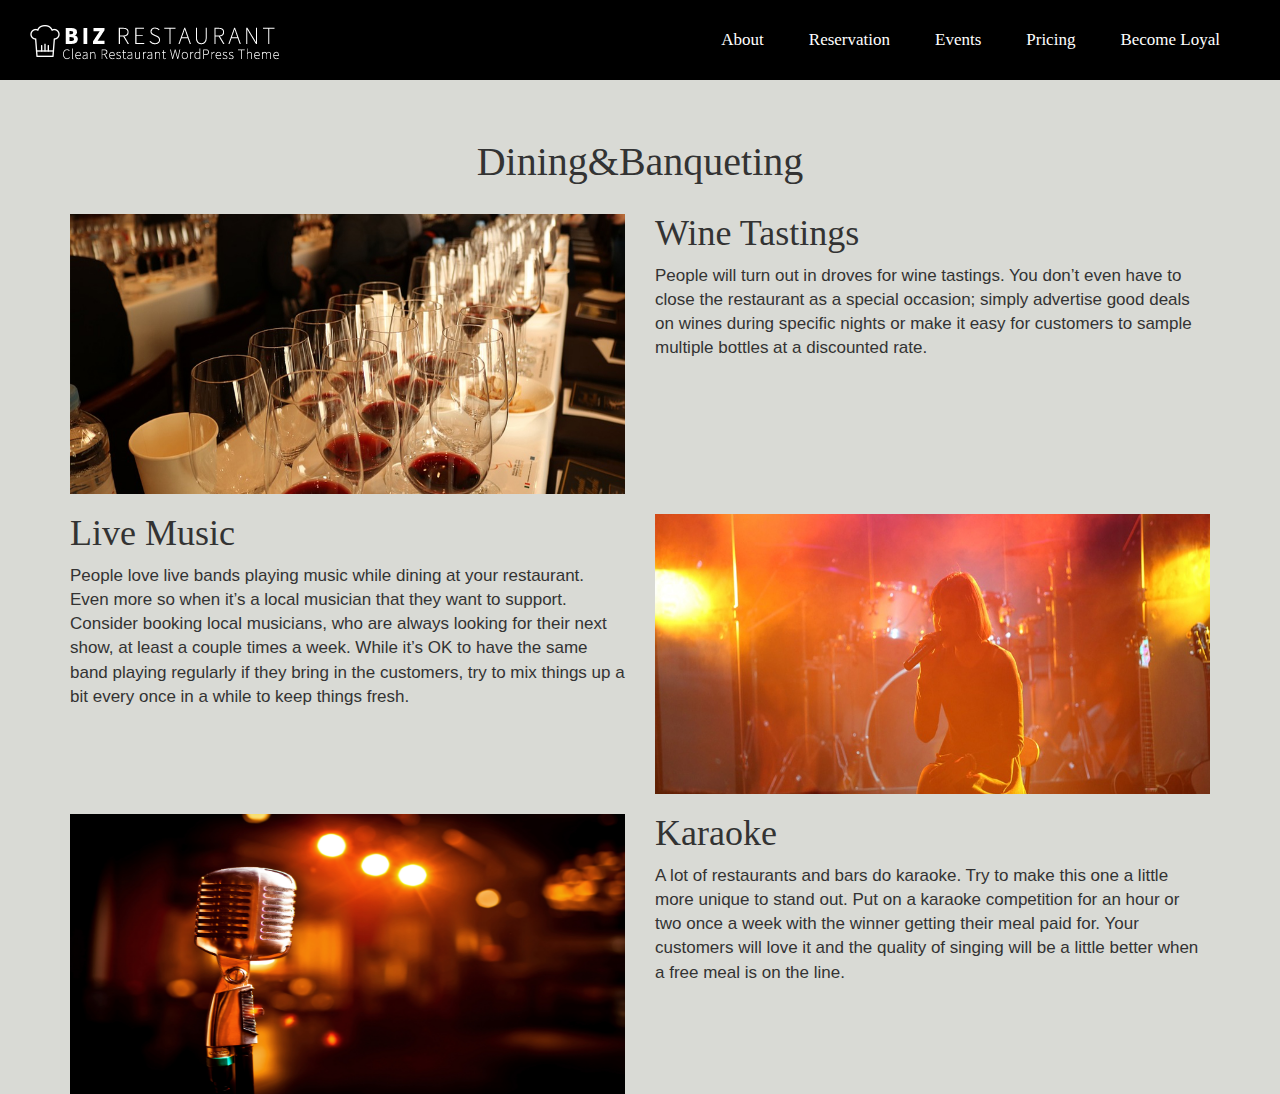
==== event.html @ 8041fd18 "first commit" ====
<!DOCTYPE html>
<html lang="en">
<head>
    <meta charset="UTF-8">
    <meta name="viewport" content="width=device-width, initial-scale=1.0">
    <meta http-equiv="X-UA-Compatible" content="ie=edge">
    <title>Event</title>
    <link rel="stylesheet" type="text/css" href="css/bootstrap.min.css">
    <link href='https://fonts.googleapis.com/css?family=Oxygen:400,700,300' rel='stylesheet' type='text/css'>
    <link href='https://fonts.googleapis.com/css?family=Lora:400,400italic,700,700italic' rel='stylesheet' type='text/css'>
    <link rel="stylesheet" type="text/css" href="style.css">
    <link rel="stylesheet" type="text/css" href="form-register.css">
  
</head>
<body id="web_page">
    <nav class="navbar navbar-default navbar-fixed-top" style="background: #000000;">
        <div class="container-fluid">
            <div class="navbar-header">
                <button type="button" class="navbar-toggle" data-toggle="collapse" aria-expanded="false" data-target="#myNavbar">
                    <span class="icon-bar"></span>
                    <span class="icon-bar"></span>
                    <span class="icon-bar"></span>
                </button>
                <a href="index.html" class="navbar-barnd"><img style="padding-top:10px;" src="img/logo.png" alt=""></a>
            </div>
            <div class="collapse navbar-collapse" id="myNavbar">
                <ul class="nav navbar-nav navbar-right">
                    <li><a href="#">About</a></li>
                    <li><a href="reserve.html">Reservation</a></li>
                    <li><a href="event.html">Events</a></li>
                    <li><a href="pricing.html">Pricing</a></li>
                    <li><a href="#" class="login-button" data-target="#login" data-toggle="modal">Become Loyal</a></li>
                </ul>
            </div>
        </div>    
    </nav>
    <div class="container">
            <h1 style="text-align:center; margin-top: 140px; font-size: 40px;">Dining&Banqueting</h1>
              <div class="row">
                  <div class="col-md-6">
                      <img id="event" src="img/event.jpg" alt="">
                  </div>
                  <div class="col-md-6">
                      <h1>Wine Tastings</h1>
                      <p class="event">People will turn out in droves for wine tastings. You don’t even have to close the restaurant as a special occasion; simply advertise good deals on wines during specific nights or make it easy for customers to sample multiple bottles at a discounted rate.</p>
                  </div>
              </div>
            
            <div class="row">
                <div class="col-md-6">
                    <h1>Live Music</h1>
                    <p class="event" id="for_mobile">People love live bands playing music while dining at your restaurant. Even more so when it’s a local musician that they want to support. Consider booking local musicians, who are always looking for their next show, at least a couple times a week. While it’s OK to have the same band playing regularly if they bring in the customers, try to mix things up a bit every once in a while to keep things fresh.</p>
                </div>
                <div class="col-md-6">
                    <img id="event" class="for_mobile" src="img/event1.jpg" alt="">
                </div>
            </div>
  
            <div class="row">
                <div class="col-md-6">
                    <img id="event" src="img/karaoke5.jpg" alt="">
                </div>
                <div class="col-md-6">
                    <h1>Karaoke</h1>
                    <p class="event">A lot of restaurants and bars do karaoke. Try to make this one a little more unique to stand out. Put on a karaoke competition for an hour or two once a week with the winner getting their meal paid for. Your customers will love it and the quality of singing will be a little better when a free meal is on the line.</p>
                </div>
            </div>
        </div>

        <div id="login" class="modal fade" role="dialog">
            <div class="modal-dialog">
                <div class="modal-content">
                    <div class="modal-body">
                        <button type="button" class="close" data-dismiss="modal">&times;</button>
                            <ul class="nav nav-tabs" id="tabContent">
                                <li class="active"><a href="#sign-in" data-toggle="tab">Sign In</a></li>
                                <li><a href="#sign-up" data-toggle="tab">Sign Up</a></li>
                            </ul>
                            <div class="modal-body">
                                <div class="tab-content">
                                    <div class="tab-pane active" id="sign-in">
                                        <form class="form-login" method="" action="">
                                            <div class="form-register-with-email">
                                                <div class="form-white-background">
                                                        <div class="form-row">
                                                            <label>
                                                                <span>Email</span>
                                                                <input type="email" name="email" placeholder="Email">
                                                            </label>
                                                        </div>

                                                        
                                                        <div class="form-row">
                                                            <label>
                                                                <span>Password</span>
                                                                <input type="password" name="password" placeholder="Password">
                                                            </label>
                                                        </div>

                                                        <div class="form-row">
                                                            <button type="submit">Sign In</button>
                                                        </div>
                                                        <a href="#" class="form-forgotten-password">Forgotten password?</a>
                                                </div>
                                            </div>
                                            <div class="or">OR</div>
                                                <div class="container-social">
                                                    <button class="form-google-button">Google</button>
                                                    <button class="form-facebook-button">Facebook</button>
                                                    <button class="form-twitter-button">Twitter</button>
                                                </div>
                                        </form>
                                    </div>
                                    <div class="tab-pane" id="sign-up">
                                        <form class="form-register" method="" action="">
                                            <div class="form-register-with-email">
                                                <div class="form-white-background">
                                                    <div class="form-row">
                                                        <label>
                                                            <span>Name</span>
                                                            <input type="text" name="name" placeholder="Name">
                                                        </label>
                                                    </div>
                                                    <div class="form-row">
                                                        <label>
                                                            <span>Email</span>
                                                            <input type="email" name="email" placeholder="Email">
                                                        </label>
                                                    </div>
                                                    <div class="form-row">
                                                        <label>
                                                            <span>Password</span>
                                                            <input type="password" name="password" placeholder="Password">
                                                        </label>
                                                    </div>
                                                    <div class="form-row">
                                                        <label>
                                                            <span>Confirm Password</span>
                                                            <input type="password" name="confirm-password" placeholder="Confirm Password">
                                                        </label>
                                                    </div>
                                                    <div class="form-row">
                                                        <label class="form-checkbox">
                                                            <input type="checkbox" name="checkbox" checked>
                                                            <span>I agree to the <a href="#">terms and conditions</a></span>
                                                        </label>
                                                    </div>
                                                    <div class="form-row">
                                                        <button type="submit" id="register">Register</button>
                                                    </div>
                                                </div>
                                            </div>
                                            <div class="or">OR</div>
                                            <div class="container-social">
                                                <button class="form-google-button">Google</button>
                                                <button class="form-facebook-button">Facebook</button>
                                                <button class="form-twitter-button">Twitter</button>
                                            </div>
                                        </form>
                                    </div>
                                </div>
                            </div>
                        </div>
                    </div>
                </div>
            </div>

            <script src="https://ajax.googleapis.com/ajax/libs/jquery/3.2.1/jquery.min.js"></script>
            <script src="https://maxcdn.bootstrapcdn.com/bootstrap/3.3.7/js/bootstrap.min.js"></script>
        
    </body>
</html>
---- style.css ----
.navbar{
    margin-bottom: 30px;
    background-color: transparent;
    border: 0;
    font-size: 17px !important;
    font-family: 'Raleway' !important;
    letter-spacing: 0px;
    padding: 15px;
    top: 0;
    position: fixed;
    transition-duration: 0.6s;
}

.navbar-scroll{
    background: #000000;
    padding: 18px;
    box-shadow: 0px 1px 10px rgba(0, 0, 0, 0.4);
    transition-duration: 0.6s;
}

.nav-dropdown-scroll{
    background: #e7eaea;
    box-shadow: 0px 1px 9px rgba(0, 0, 0, 0.4);
}

.navbar li a{
    margin-right: 30px;
    margin-left: -15px;
    color: #fff !important;
}

.navbar-nav li > a:before{
    content: "";
    position: absolute;
    width: 100%;
    height: 1px;
    bottom: 0;
    left: 0;
    background: #ffffff;
    visibility: hidden;
    border-radius: 2px;
    transform: scaleX(0);
    transition: .25s linear;
}

.navbar-nav li > a:hover:before,
.navbar-nav li > a:focus:before{
    visibility: visible;
    transform: scaleX(1);
}

.navbar-toggle{
    margin-right: 45%;
    margin-top: 10px;
}

/** END OF SECTION **/

#book_table{
    text-align: center;
    font-family: 'Raleway';
}

#web_page{
    background-color: rgba(206, 207, 200, 0.767);
}

.thumbnail{
    padding: 0, 0, 15px, 0;
    border: none;
    border-radius: 0;
}

.thumbnail p{
    margin-top: 15px;
    color: #000;
    font-size: 20px;
}

.btn{
    padding: 10px, 20px;
    background-color: #333;
    color: #f1f1f1;
    border-radius: 0;
    transition: .2s;
    size: 25px;
}

.btn:hover, .btn:focus{
    border: 1px solid #333;
    background-color: #fff;
    color: #000;
}

.modal-header, h4{
    background-color: #333;
    color: #fff !important;
    text-align: center;
    font-size: 30px;
}

#btn_close{
    color: #fff;
}

@media only screen and (max-width: 480px){
    #comment{
        width: 230px;
    }

    #selitem{
        margin-left: 2em !important;
    }
    
}

#event{
    width: 100%;
    height: 280px;
    margin-top: 20px;
}
h1{
    font-family: 'Raleway' !important;
}

.event{
    font-size: 17px;
}

#thum_img{
    height: 260px;
}
---- form-register.css ----
.form-register{
    width: 100%;
    margin: 0 auto;
    font: bold 14px sans-serif;
    text-align: center;
}

.form-login{
    width: 100%;
    margin: 0 auto;
    font: bold 14px sans-serif;
    text-align: center;
}

.form-register-with-email{
    position: relative;
    display: inline-block;
    vertical-align: top;
    text-align: center;
}

.form-register-with-email .form-white-background{
    box-sizing: border-box;
    background-color: #ffffff;
    box-shadow: 0 1px 3px 0 rgba(0, 0, 0, 0.1);
    padding: 10px 20px;
    margin-bottom: 10px;
}

.form-register-with-email .form-row{
    text-align: left;
}

.form-register-with-email h1{
    display: inline-block;
    box-sizing: border-box;
    color:  #4c565e;
    font-size: 24px;
    padding: 0 20px 15px;
    border-bottom: 2px solid #6caee0;
    margin: 0;
}

.form-register-with-email .form-row > label span{
    display: inline-block;
    box-sizing: border-box;
    color:  #5f5f5f;
    width: 125px;
    text-align: right;
    padding-right: 25px;
}

.form-register-with-email input{
    color:  #5f5f5f;
    box-sizing: border-box;
    width: 230px;
    box-shadow: 1px 2px 4px 0 rgba(0, 0, 0, 0.08);
    padding: 12px 18px;
    border: 1px solid #dbdbdb;
}

.form-register-with-email .form-checkbox input{
    width: auto;
    vertical-align: top;
}

.form-register-with-email .form-row .form-checkbox span{
    font-size: 12px;
    font-weight: normal;
    display: inline-block;
    text-align: left;
    width: 300px;
    margin: 0;
}

.form-register-with-email .form-checkbox {
    margin-left: 140px;
}

.form-register-with-email .form-checkbox span a{
    text-decoration: none;
    color:  #6caee0;
}

.form-register-with-email button{
    display: block;
    border-radius: 4px;
    background-color:  #1583d6;
    color: #ffffff;
    font-weight: bold;
    box-shadow: 1px 2px 4px 0 rgba(0, 0, 0, 0.08);
    padding: 15px 27px;
    border: 0;
    margin: auto auto;
    cursor: pointer;
    margin-bottom: 15px;
}

.form-sign-in-with-social{
    box-sizing: border-box;
    text-align: center;
}


.form-sign-in-with-social .form-title{
    box-sizing: border-box;
    color:  #4c565e;
    font-size: 24px;
    padding: 15px 20px;
    border-bottom: 2px solid #6caee0;
}

.container-social .form-google-button{
    color:  #ffffff;
    width: 145px;
    height: 40px;
    font-size: 12px;
    line-height: 40px;
    background-color:  rgba(222, 110, 60, 0.9);
    box-shadow: 1px 2px 2px 0 rgba(0, 0, 0, 0.08);
    margin: 8px auto;
    text-decoration: none;
}

.container-social .form-facebook-button{
    color:  #ffffff;
    width: 145px;
    height: 40px;
    font-size: 12px;
    line-height: 40px;
    background-color:  rgba(75, 136, 194, 0.9);
    box-shadow: 1px 2px 2px 0 rgba(0, 0, 0, 0.08);
    margin: 8px auto;
    text-decoration: none;
}

.container-social .form-twitter-button{
    color:  #ffffff;
    width: 145px;
    height: 40px;
    font-size: 12px;
    line-height: 40px;
    background-color:  rgba(123, 195, 226, 0.9);
    box-shadow: 1px 2px 2px 0 rgba(0, 0, 0, 0.08);
    margin: 8px auto;
    text-decoration: none;
}

.container-social button {
    border-radius: 4px;
}

.or {
    margin: auto;
    border-radius: 50%;
    background-color: #edeca5;
    width: 50px;
    height: 50px;
    color: #93923b;
    font-size: 17px;
    line-height: 50px;
}

::placeholder { /* Chrome, Firefox, Opera, Safari 10.1+ */
    color: #A9A9A9;
    font-weight: normal;
    opacity: 1; /* Firefox */
}

:-ms-input-placeholder { /* Internet Explorer 10-11 */
    color: #A9A9A9;
    font-weight: normal;
}

::-ms-input-placeholder { /* Microsoft Edge */
    color: #A9A9A9;
    font-weight: normal;
}

.sign-in-button{
    margin-left: -15px; 
}

/*	Making the form responsive. Remove these media queries
    if you don't need the form to work on mobile devices. */

@media (max-width: 900px) {

    .form-register{
        margin: 0px auto;
    }

    .form-register-with-email{
        position: relative;
        display: block;
        margin: 0;
    }

    .form-register-with-email .form-white-background{
        margin: 0 auto 32px;
    }

    .form-register-with-email:after{
        bottom: -80px;
        left: 50%;
        margin-left: -25px;
    }

    .form-sign-in-with-social {
        margin-top: 105px;
    }

}

@media only screen and (max-width: 480px) {

    .form-register-with-email .form-white-background{
        width: 230px;
        padding-left: 0px;
        padding-right: 0px;
    }

    .form-register-with-email .form-row > label span{
        display: block;
        text-align: left;
        padding: 0 0 10px;
        margin-right: 25px;
    }

    .form-register-with-email input{
        display: block;
        margin: 0 auto;
    }

    .form-register-with-email .form-checkbox input{
        display: inline-block;
        margin-left: -120px;
    }

    .form-register-with-email .form-checkbox span{
        width: 200px !important;
    }

    .form-register-with-email:after{
        bottom: -80px;
        left: 50%;
        margin-left: -25px;
    }

}
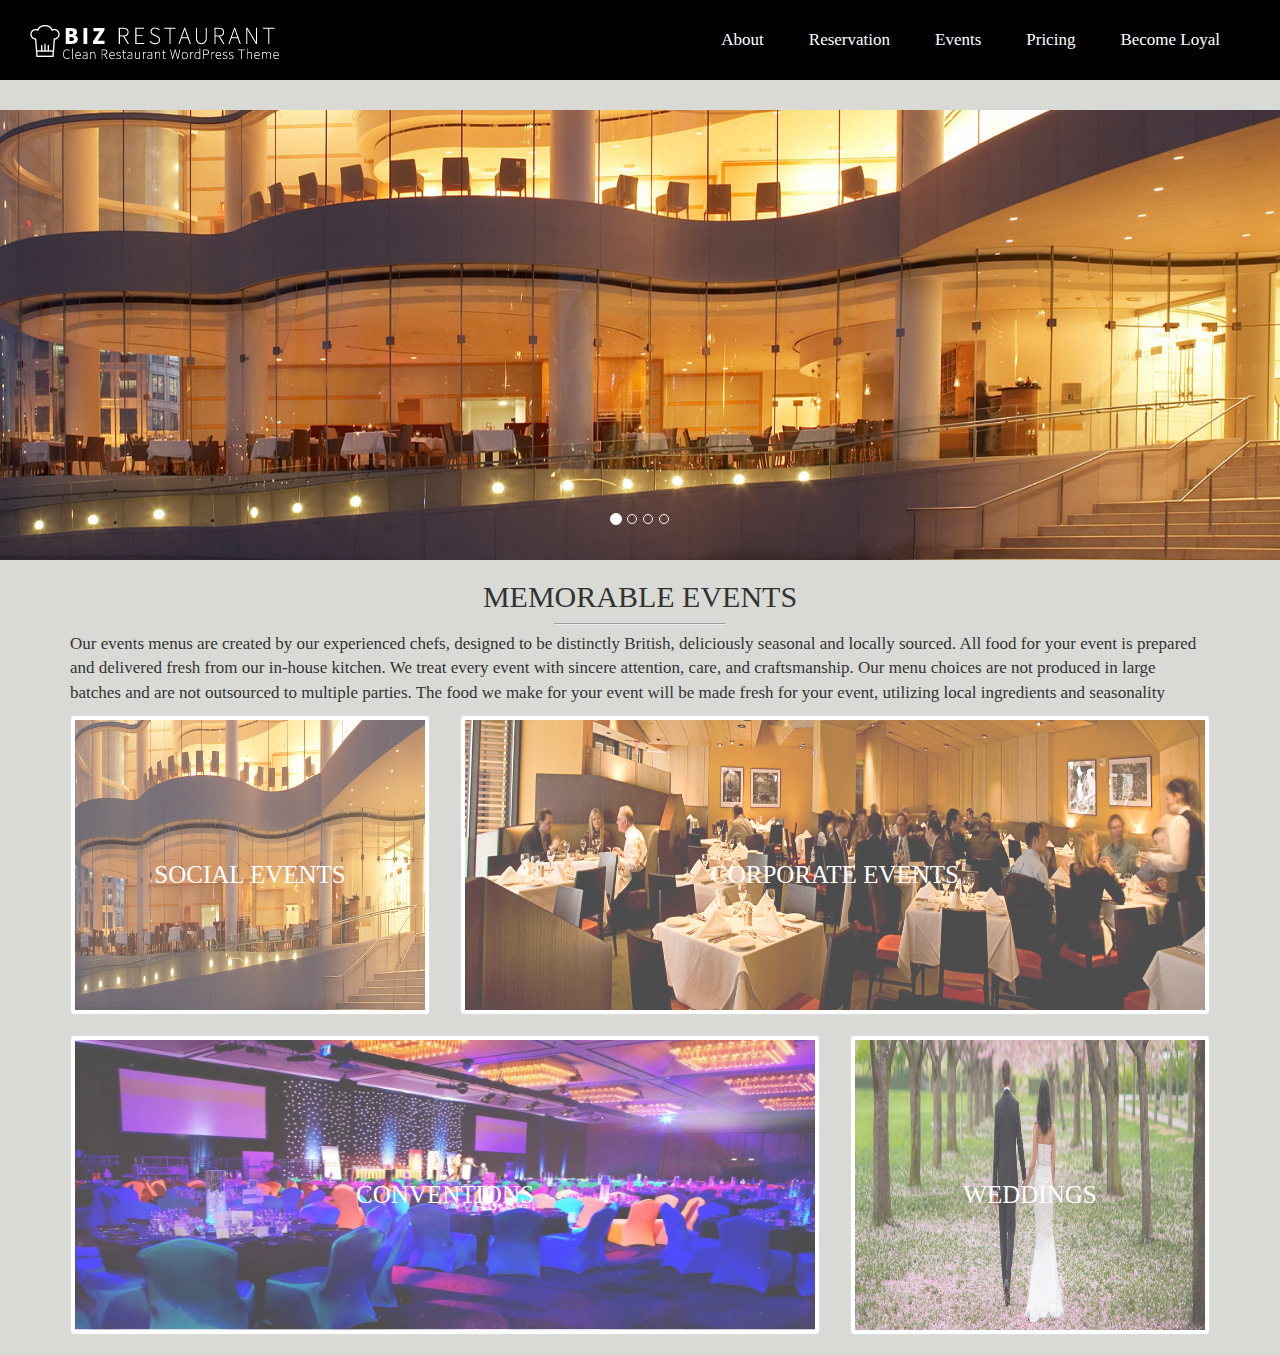
==== commit 56a22bf1: "second commit" ====
--- a/event.html
+++ b/event.html
@@ -34,38 +34,79 @@
             </div>
         </div>    
     </nav>
-    <div class="container">
-            <h1 style="text-align:center; margin-top: 140px; font-size: 40px;">Dining&Banqueting</h1>
-              <div class="row">
-                  <div class="col-md-6">
-                      <img id="event" src="img/event.jpg" alt="">
-                  </div>
-                  <div class="col-md-6">
-                      <h1>Wine Tastings</h1>
-                      <p class="event">People will turn out in droves for wine tastings. You don’t even have to close the restaurant as a special occasion; simply advertise good deals on wines during specific nights or make it easy for customers to sample multiple bottles at a discounted rate.</p>
-                  </div>
-              </div>
+
+    
+    
+          
+        <div id="myCarousel" class="carousel slide" data-ride="carousel" style="margin-top: 110px;">
+          <!-- Indicators -->
+          <ol class="carousel-indicators">
+            <li data-target="#myCarousel" data-slide-to="0" class="active"></li>
+            <li data-target="#myCarousel" data-slide-to="1"></li>
+            <li data-target="#myCarousel" data-slide-to="2"></li>
+            <li data-target="#myCarousel" data-slide-to="3"></li>
+          </ol>
+      
+          <!-- Wrapper for slides -->
+          <div class="carousel-inner">
+            <div class="item active">
+              <img src="img/event.jpg" style="height: 450px;">
+            </div>
+      
+            <div class="item">
+              <img src="img/event1.jpg" style="height: 450px;">
+            </div>
+          
+            <div class="item">
+              <img src="img/event2.jpg" style="height: 450px;">
+            </div>
+
             
-            <div class="row">
-                <div class="col-md-6">
-                    <h1>Live Music</h1>
-                    <p class="event" id="for_mobile">People love live bands playing music while dining at your restaurant. Even more so when it’s a local musician that they want to support. Consider booking local musicians, who are always looking for their next show, at least a couple times a week. While it’s OK to have the same band playing regularly if they bring in the customers, try to mix things up a bit every once in a while to keep things fresh.</p>
-                </div>
-                <div class="col-md-6">
-                    <img id="event" class="for_mobile" src="img/event1.jpg" alt="">
-                </div>
-            </div>
-  
-            <div class="row">
-                <div class="col-md-6">
-                    <img id="event" src="img/karaoke5.jpg" alt="">
-                </div>
-                <div class="col-md-6">
-                    <h1>Karaoke</h1>
-                    <p class="event">A lot of restaurants and bars do karaoke. Try to make this one a little more unique to stand out. Put on a karaoke competition for an hour or two once a week with the winner getting their meal paid for. Your customers will love it and the quality of singing will be a little better when a free meal is on the line.</p>
-                </div>
-            </div>
+            <div class="item">
+              <img src="img/event3.jpg" style="height: 450px;">
+            </div>
+          </div>
+      </div>
+
+        <div class="container">
+          <h2 style="font-family: 'Raleway'; text-align:center;">MEMORABLE EVENTS</h2>
+          <hr>
+          <p id="event_text">Our events menus are created by our experienced chefs, designed to be distinctly British, deliciously seasonal and locally sourced. All food for your event is prepared and delivered fresh from our in-house kitchen. We treat every event with sincere attention, care, and craftsmanship.  Our menu choices are not produced in large batches and are not outsourced to multiple parties.  The food we make for your event will be made fresh for your event, utilizing local ingredients and seasonality</p>
+
+          <div class="row">
+              <div class="col-md-4">
+                  <div class="thumbnail" id="thumb">
+                      <img id="event_img" src="img/event.jpg" alt="#">
+                      <div class="centered">SOCIAL EVENTS</div>
+                  </div>
+              </div>
+              <div class="col-md-8">
+                  <div class="thumbnail" id="thumb">
+                      <img id="event_img" src="img/event5.jpg" alt="#">
+                      <div class="centered">CORPORATE EVENTS</div>
+                  </div>
+              </div>
+
+              <div class="col-md-8">
+                  <div class="thumbnail" id="thumb">
+                       <img id="event_img" src="img/event6.jpg" alt="#" style="width: 100%;">
+                       <div class="centered">CONVENTIONS</div>
+                  </div>
+              </div>
+              <div class="col-md-4">
+                  <div class="thumbnail" id="thumb">
+                       <img id="event_img" src="img/event7.jpg" alt="#">
+                       <div class="centered">WEDDINGS</div>
+                  </div>
+              </div>
+          </div>
+
+          
+
+
         </div>
+    
+    
 
         <div id="login" class="modal fade" role="dialog">
             <div class="modal-dialog">
@@ -168,6 +209,13 @@
             <script src="https://ajax.googleapis.com/ajax/libs/jquery/3.2.1/jquery.min.js"></script>
             <script src="https://maxcdn.bootstrapcdn.com/bootstrap/3.3.7/js/bootstrap.min.js"></script>
         
+            <script>
+                $().ready(function(){
+                    jQuery.noConflict();
+                });
+
+                
+            </script>
     </body>
 </html>
                                 
--- a/style.css
+++ b/style.css
@@ -65,11 +65,6 @@
     background-color: rgba(206, 207, 200, 0.767);
 }
 
-.thumbnail{
-    padding: 0, 0, 15px, 0;
-    border: none;
-    border-radius: 0;
-}
 
 .thumbnail p{
     margin-top: 15px;
@@ -131,5 +126,40 @@
     height: 260px;
 }
 
+hr{
+    
+    display: block;
+    margin-top: 0.5em;
+    margin-bottom: 0.5em;
+    margin-left: auto;
+    margin-right: auto;
+    border-style: inset;
+    border-width: 1.5px;
+    width: 170px;
+}
 
+#event_text{
+    font-family: 'Roboto';
+    font-size: 17px;
+}
 
+#event_img{
+    height: 290px;
+    opacity: 0.7;
+    filter: alpha(opacity=70);
+}
+
+.centered {
+    position: absolute;
+    top: 50%;
+    left: 50%;
+    transform: translate(-50%, -50%);
+    font-size: 25px;
+    font-family: 'Roboto';
+    color: #fff;
+}
+
+#event_img:hover{
+    opacity: 1.0;
+    filter: alpha(opacity=100);
+}
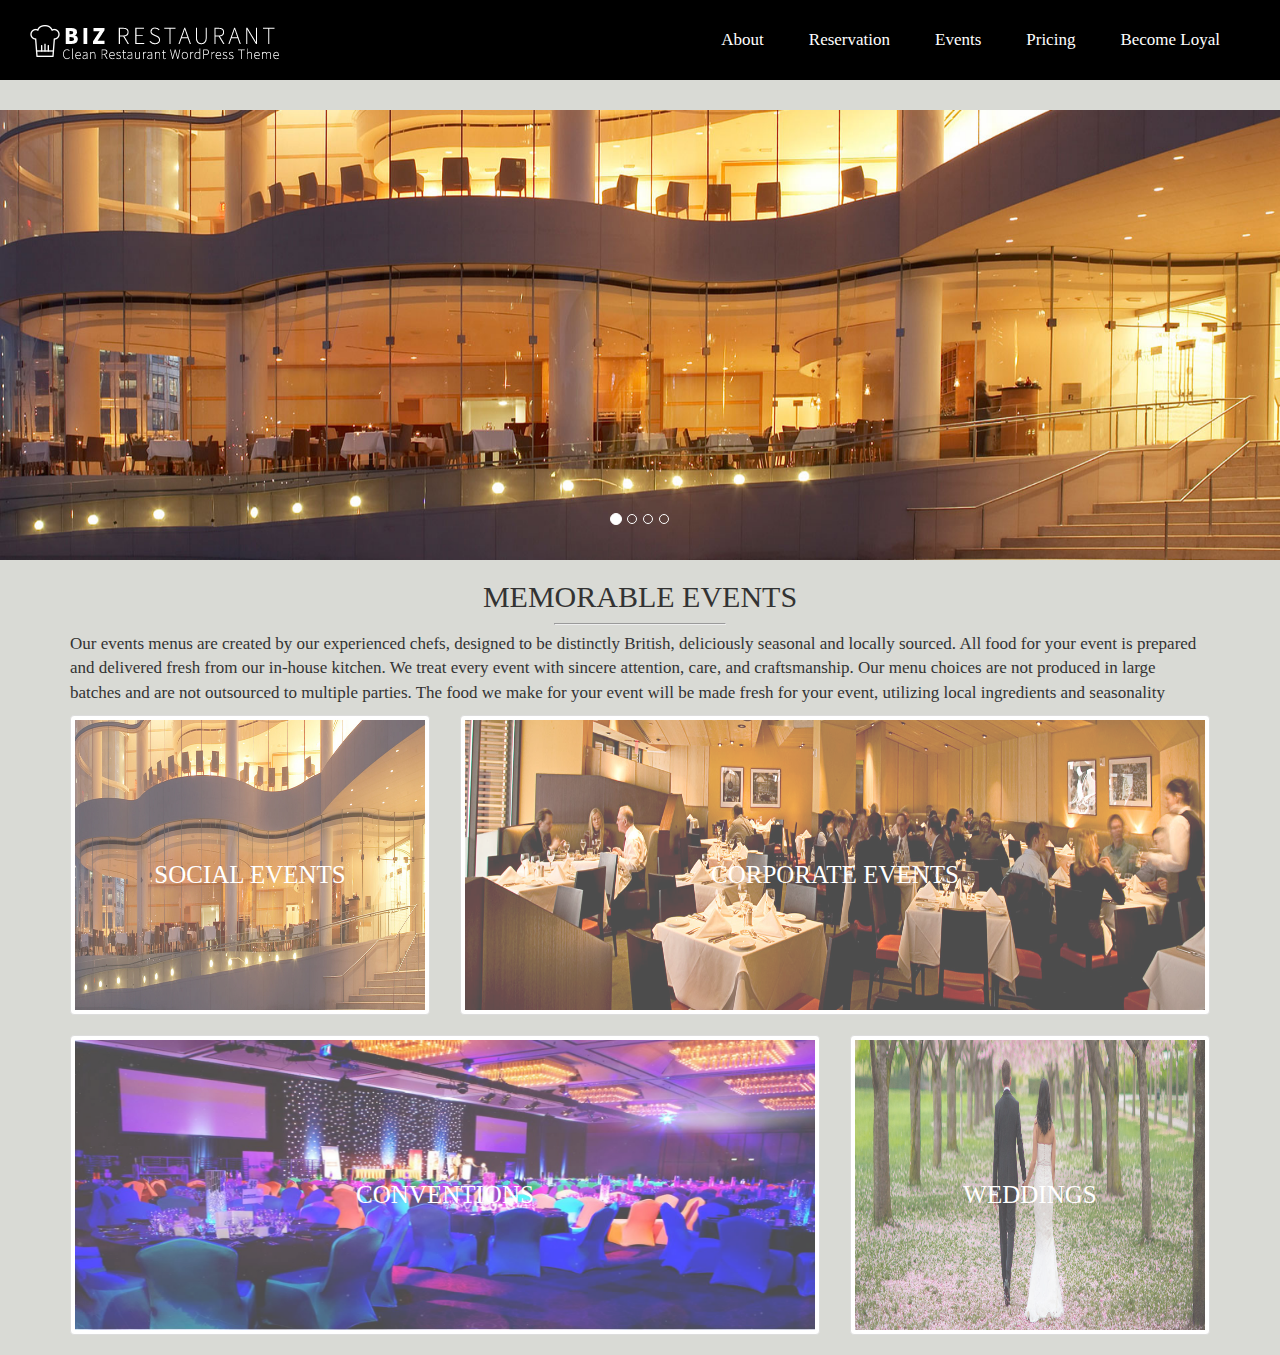
==== commit 451d3b6f: "changed" ====
--- a/event.html
+++ b/event.html
@@ -73,6 +73,8 @@
           <hr>
           <p id="event_text">Our events menus are created by our experienced chefs, designed to be distinctly British, deliciously seasonal and locally sourced. All food for your event is prepared and delivered fresh from our in-house kitchen. We treat every event with sincere attention, care, and craftsmanship.  Our menu choices are not produced in large batches and are not outsourced to multiple parties.  The food we make for your event will be made fresh for your event, utilizing local ingredients and seasonality</p>
 
+
+          
           <div class="row">
               <div class="col-md-4">
                   <div class="thumbnail" id="thumb">
--- a/style.css
+++ b/style.css
@@ -10,6 +10,9 @@
     position: fixed;
     transition-duration: 0.6s;
 }
+
+
+
 
 .navbar-scroll{
     background: #000000;
